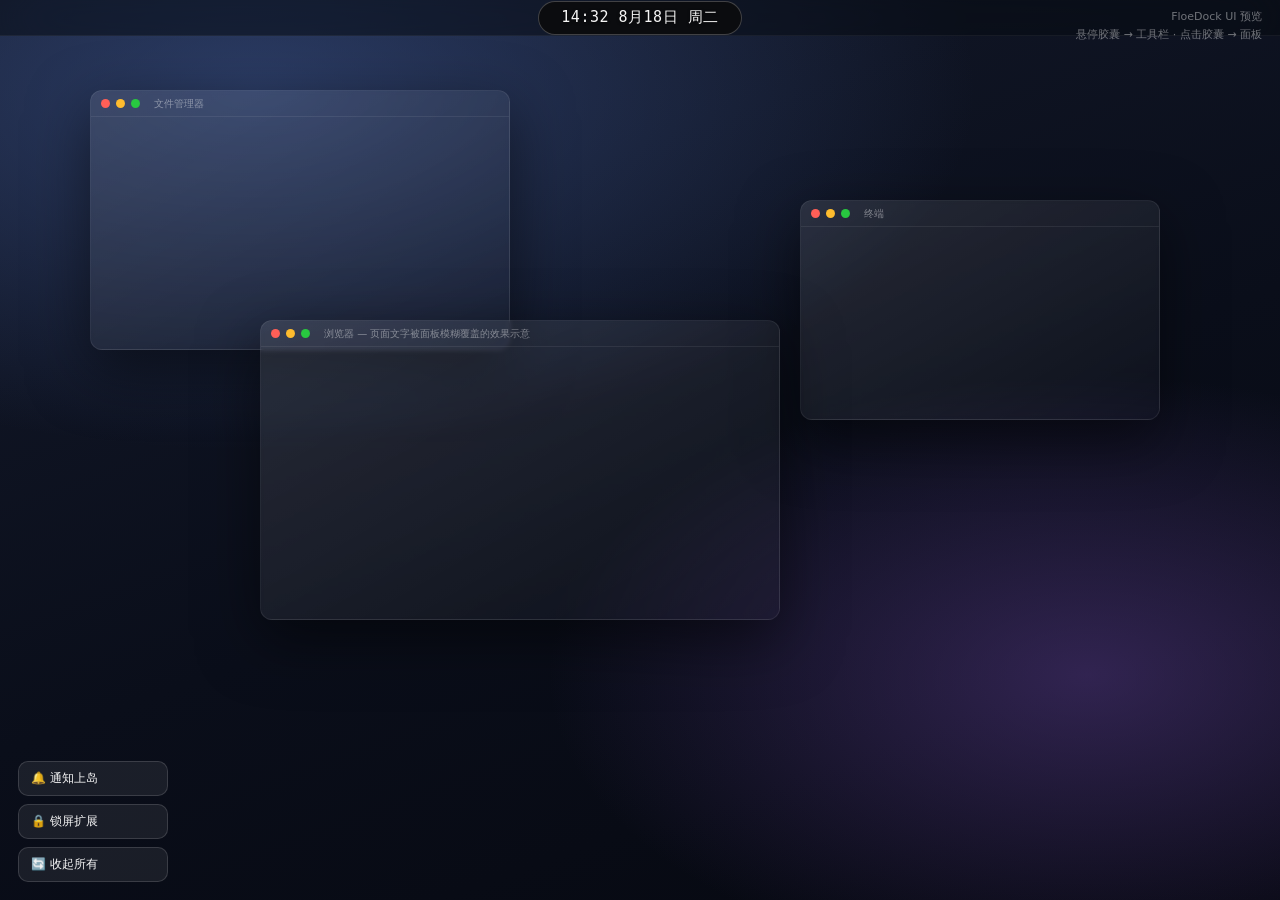
==== preview/index.html @ fa6a9c1b "反馈轮修复：日历卡片下移+间隙、消息列表改用ScrollView防溢出、通知改为胶囊自身形变(对齐notif-demo)、倒计时重置可重设、秒表显示00:00.00" ====
<!DOCTYPE html>
<html lang="zh-CN">
<head>
<meta charset="UTF-8">
<meta name="viewport" content="width=device-width, initial-scale=1.0">
<title>FloeDock 浮冰灵动岛 — UI 预览</title>
<style>
/* ============ 基础 ============ */
:root {
    --accent: #ffffff;
    --bg-dark: #05070c;
    --surf: rgba(12, 13, 16, 0.98);   /* 岛/面板/工具栏统一近黑 */
    --border: rgba(255, 255, 255, 0.14);
    --border-hi: rgba(255, 255, 255, 0.22);
    --text-hi: rgba(255, 255, 255, 0.96);
    --text-mid: rgba(255, 255, 255, 0.70);
    --text-low: rgba(255, 255, 255, 0.42);
    --card: rgba(255, 255, 255, 0.05);
    --radius: 16px;
}
* { margin: 0; padding: 0; box-sizing: border-box; font-family: system-ui, "Noto Sans CJK SC", sans-serif; }
body {
    background: var(--bg-dark);
    color: var(--text-hi);
    height: 100vh; overflow: hidden;
    user-select: none;
}
/* 模拟桌面：渐变 + 半透明窗口，让模糊可见 */
#desktop {
    position: absolute; inset: 0;
    background:
        radial-gradient(1200px 600px at 20% 10%, rgba(64, 90, 150, 0.55), transparent 60%),
        radial-gradient(900px 500px at 85% 75%, rgba(90, 60, 140, 0.5), transparent 60%),
        linear-gradient(160deg, #141a2c 0%, #0a0e1a 55%, #060810 100%);
}
.window {
    position: absolute; border-radius: 12px;
    background: linear-gradient(150deg, rgba(255,255,255,0.10), rgba(255,255,255,0.02));
    border: 1px solid rgba(255,255,255,0.08);
    box-shadow: 0 20px 60px rgba(0,0,0,0.5);
    backdrop-filter: blur(2px);
}
.window .bar { height: 26px; border-bottom: 1px solid rgba(255,255,255,0.07); display: flex; align-items: center; gap: 6px; padding: 0 10px; }
.window .bar i { width: 9px; height: 9px; border-radius: 50%; display: inline-block; }
.window .bar i:nth-child(1) { background: #ff5f57; }
.window .bar i:nth-child(2) { background: #febc2e; }
.window .bar i:nth-child(3) { background: #28c840; }
.window .bar span { margin-left: 8px; font-size: 10px; color: var(--text-low); }

/* ============ 顶部面板 ============ */
#panel {
    position: absolute; top: 0; left: 0; right: 0; height: 36px;
    background: rgba(8, 11, 18, 0.55);
    border-bottom: 1px solid rgba(255,255,255,0.05);
    backdrop-filter: blur(30px) saturate(1.3);
    display: flex; align-items: center; justify-content: center;
    z-index: 20;
}
/* 胶囊 */
#island { position: relative; }
#capsule {
    display: flex; align-items: center; justify-content: center;
    flex-direction: column; overflow: hidden;
    padding: 0 22px; height: 34px;
    border-radius: 999px;
    background: var(--surf);
    border: 1px solid var(--border-hi);
    cursor: pointer;
    transition: transform 0.2s;
}
#capsule:hover { transform: scale(1.02); }
#clock {
    font-family: "DejaVu Sans Mono", "Noto Sans Mono CJK SC", monospace;
    font-size: 15px; font-weight: 300; letter-spacing: 0.5px;
    color: var(--text-hi); text-shadow: 0 1px 3px rgba(0,0,0,0.6);
}
#hint { position: absolute; right: 18px; top: 8px; font-size: 11px; color: var(--text-low); text-align: right; line-height: 1.6; z-index: 5; }

/* ============ 浮层（工具栏 / 面板） ============ */
#float {
    position: absolute;
    top: 36px; left: 50%;
    transform-origin: top center;
    transform: translateX(-50%) scaleX(0.15) scaleY(0.1);
    opacity: 0; pointer-events: none;
    z-index: 30;
}
#float.open { pointer-events: auto; }
#float .glass {
    background: var(--surf);
    border: 1px solid var(--border);
}

/* 工具栏 */
#toolbar {
    display: flex; gap: 6px; padding: 4px 8px;
    border-radius: 999px;
}
.tool {
    width: 26px; height: 26px; border-radius: 50%;
    display: flex; align-items: center; justify-content: center;
    font-size: 13px; cursor: pointer;
    background: rgba(255,255,255,0.10);
    border: 1px solid rgba(255,255,255,0.16);
    transition: transform 0.15s, background 0.15s;
    color: var(--text-hi);
}
.tool:hover { transform: scale(1.12); background: rgba(255,255,255,0.22); border-color: rgba(255,255,255,0.6); }
.tool[data-rec] { background: rgba(230,60,60,0.45); border-color: rgba(255,120,120,0.7); }

/* ============ 全功能面板 ============ */
#panel-ui {
    width: 640px; border-radius: var(--radius);
    overflow: hidden;
    opacity: 0;
}
#panel-ui .body { padding: 12px 14px 12px; display: flex; flex-direction: column; gap: 8px; }
#searchbar {
    display: flex; align-items: center; gap: 8px;
    background: rgba(255,255,255,0.06);
    border: 1px solid var(--border);
    border-radius: 999px; padding: 6px 14px;
    color: var(--text-low); font-size: 13px;
}
#searchbar::before { content: "🔍"; opacity: 0.7; }

/* Tab */
#tabs { display: flex; gap: 2px; position: relative; padding: 0 2px; }
.tab {
    display: flex; align-items: center; gap: 6px;
    padding: 4px 10px; border-radius: 999px; cursor: pointer;
    font-size: 12px; color: var(--text-mid); font-weight: 500;
}
.tab:hover { background: rgba(255,255,255,0.08); color: var(--text-hi); }
.tab .ico { font-size: 13px; }
#indicator {
    position: absolute; bottom: 0; height: 3px; border-radius: 2px;
    background: var(--accent); box-shadow: 0 0 8px rgba(127,212,255,0.7);
    transition: left 0.34s cubic-bezier(0.34,1.56,0.64,1), width 0.34s;
}

/* 内容区 */
#content { position: relative; height: 150px; overflow: hidden; border-radius: 12px; }
.module { position: absolute; inset: 0; padding: 4px 6px; display: none; flex-direction: column; gap: 10px; overflow-y: auto; overflow-x: hidden; }
.module.active { display: flex; animation: modin 0.3s ease; }
@keyframes modin { from { opacity: 0; transform: translateX(24px); } to { opacity: 1; transform: none; } }

/* 通用组件 */
.card { background: var(--card); border: 1px solid rgba(255,255,255,0.06); border-radius: 12px; }
.mtitle { font-size: 15px; font-weight: 700; display: flex; align-items: center; gap: 8px; }
.mtitle .ico { font-size: 16px; }

/* 消息（左列表可滚动 + 右固定清空栏） */
#m-msg { flex-direction: column; gap: 4px; }
.msg-col { flex: 1; overflow-y: auto; display: flex; flex-direction: column; }
.msg-clear-bar { display: flex; justify-content: flex-end; flex: none; }
.msg-clear { padding: 4px 12px; border-radius: 999px; font-size: 11px; cursor: pointer; background: rgba(255,255,255,0.08); border: 1px solid rgba(255,255,255,0.14); color: var(--text-hi); }
.msg-clear:hover { background: rgba(255,255,255,0.16); }
.msg { display: flex; gap: 10px; padding: 8px 10px; align-items: flex-start; cursor: pointer; }
.msg:hover { background: rgba(255,255,255,0.06); }
.msg .ic { width: 30px; height: 30px; border-radius: 8px; display: flex; align-items: center; justify-content: center; font-size: 16px; flex: none; }
.msg .t { color: var(--text-low); font-size: 10px; display: flex; justify-content: space-between; }
.msg .h { font-weight: 600; font-size: 13px; }
.msg .b { color: var(--text-mid); font-size: 12px; }

/* 天气 */
.w-now { display: flex; align-items: center; gap: 16px; padding: 6px 8px; }
.w-temp { font-size: 46px; font-weight: 200; }
.w-desc { color: var(--text-mid); font-size: 14px; }
.w-detail { padding: 8px 12px; display: grid; grid-template-columns: 1fr 1fr; gap: 4px 18px; }
.w-detail div { display: flex; justify-content: space-between; font-size: 11px; }
.w-detail b { color: var(--text-hi); font-weight: 500; }
.w-detail span { color: var(--text-low); }
.w-days { display: flex; gap: 8px; }
.w-day { flex: 1; text-align: center; padding: 8px 4px; }
.w-day .ic { font-size: 22px; }
.w-day div { font-size: 11px; margin-top: 2px; }

/* 日历（只显示当天 + 右侧节日） */
.cal-today { display: flex; gap: 12px; flex: 1; }
.cal-today-left { flex: 1; display: flex; flex-direction: column; justify-content: center; padding: 6px 10px; }
.cal-today-left .ct-title { font-size: 13px; font-weight: 700; }
.cal-today-left .ct-bignum { font-size: 60px; font-weight: 200; line-height: 1.1; }
.cal-today-left .ct-line { color: var(--text-mid); font-size: 11px; }
.cal-right { width: 150px; flex: none; padding: 8px 10px; display: flex; flex-direction: column; gap: 4px; }
.cal-right .cr-title { font-weight: 700; font-size: 12px; }
.cal-right .cr-fest { color: #ffd78f; font-size: 11px; font-weight: 600; }
.cal-right .cr-line { color: var(--text-mid); font-size: 10px; }
.cal-body { display: flex; gap: 10px; }
.cal-left { flex: 1; min-width: 0; }
.cal-right { width: 120px; flex: none; padding: 8px 10px; display: flex; flex-direction: column; gap: 4px; }
.cal-right .cr-title { font-weight: 700; font-size: 13px; }
.cal-right .cr-fest { color: #ffd78f; font-size: 11px; font-weight: 600; }
.cal-right .cr-line { color: var(--text-mid); font-size: 10px; }
.cal-nav { display: flex; align-items: center; justify-content: space-between; }
.cal-nav button { background: rgba(255,255,255,0.06); border: 1px solid var(--border); color: var(--text-hi); border-radius: 999px; width: 26px; height: 26px; cursor: pointer; font-size: 13px; }
.cal-grid { display: grid; grid-template-columns: repeat(7, 1fr); gap: 2px; }
.cal-dow { text-align: center; font-size: 10px; color: var(--text-low); padding: 2px 0; }
.cal-cell { text-align: center; padding: 3px 0 1px; border-radius: 10px; cursor: pointer; }
.cal-cell:hover { background: rgba(255,255,255,0.08); }
.cal-cell .d { font-size: 13px; font-weight: 600; }
.cal-cell .l { font-size: 9px; color: var(--text-low); }
.cal-cell.fest .l { color: #ffd78f; }
.cal-cell.today { background: rgba(127,212,255,0.16); border: 1px solid rgba(127,212,255,0.5); }
.cal-cell.today .d { color: var(--accent); }
.cal-empty { visibility: hidden; }

/* 音乐（横向：左封面 + 右信息） */
.music-h { display: flex; gap: 14px; padding: 10px 12px; align-items: center; flex: 1; }
.music-right { flex: 1; display: flex; flex-direction: column; gap: 4px; min-width: 0; }
.music-title { font-weight: 700; font-size: 15px; white-space: nowrap; overflow: hidden; text-overflow: ellipsis; }
.music-artist { color: var(--text-mid); font-size: 12px; }
.music-ctl { display: flex; gap: 12px; }
.music-ctl button { width: 32px; height: 32px; border-radius: 50%; border: 1px solid var(--border); background: rgba(255,255,255,0.08); color: #fff; cursor: pointer; font-size: 14px; }
.music-ctl button:hover { background: rgba(255,255,255,0.2); }
.music-prog { display: flex; align-items: center; gap: 8px; font-size: 10px; color: var(--text-mid); }
.music-track { flex: 1; height: 5px; border-radius: 3px; background: rgba(0,0,0,0.45); overflow: hidden; }
.music-track i { display: block; height: 100%; width: 62%; background: var(--accent); border-radius: 3px; }



.music-cover { width: 84px; height: 84px; flex: none; border-radius: 14px; background: linear-gradient(135deg, #3a5a9a, #6a3a9a); box-shadow: 0 6px 20px rgba(0,0,0,0.5); display: flex; align-items: center; justify-content: center; font-size: 40px; }
.music-title { margin-top: 8px; font-weight: 700; font-size: 15px; }
.music-artist { color: var(--text-mid); font-size: 12px; }
.music-ctl { display: flex; justify-content: center; gap: 16px; margin-top: 10px; }
.music-ctl button { width: 34px; height: 34px; border-radius: 50%; border: 1px solid var(--border); background: rgba(255,255,255,0.08); color: #fff; cursor: pointer; font-size: 14px; }
.music-ctl button:hover { background: rgba(127,212,255,0.22); }
.music-prog { display: flex; align-items: center; gap: 8px; margin-top: 12px; font-size: 10px; color: var(--text-mid); }
.music-track { flex: 1; height: 5px; border-radius: 3px; background: rgba(0,0,0,0.45); overflow: hidden; }
.music-track i { display: block; height: 100%; width: 62%; background: var(--accent); border-radius: 3px; }

/* 计时（左右结构） */
.timer-h { display: flex; gap: 14px; flex: 1; align-items: center; }
.timer-left { flex: 1; display: flex; flex-direction: column; align-items: center; gap: 4px; min-width: 0; }
.timer-sub { color: var(--text-low); font-size: 10px; }
.timer-set { display: flex; gap: 4px; }
.timer-set input { background: rgba(255,255,255,0.06); border: 1px solid var(--border); border-radius: 999px; padding: 4px 8px; color: var(--text-hi); text-align: center; outline: none; }
.timer-ctls-col { display: flex; flex-direction: column; gap: 8px; flex: none; }
.timer-ctls-col button { padding: 6px 22px; border-radius: 999px; border: 1px solid var(--border-hi); background: rgba(255,255,255,0.1); color: #fff; font-size: 12px; font-weight: 600; cursor: pointer; }
.timer-ctls-col button:hover { background: rgba(255,255,255,0.2); }
.timer-laps { font-size: 10px; color: var(--text-mid); }
.timer-display { text-align: center; font-size: 52px; font-weight: 200; font-family: "DejaVu Sans Mono", monospace; }
.timer-chips { display: flex; justify-content: center; gap: 8px; }
.timer-chips button { padding: 4px 14px; border-radius: 999px; border: 1px solid var(--border); background: rgba(255,255,255,0.07); color: var(--text-hi); font-size: 11px; cursor: pointer; }
.timer-chips button:hover { background: rgba(127,212,255,0.2); }
.timer-ctls { display: flex; justify-content: center; gap: 12px; }
.timer-ctls button { padding: 5px 20px; border-radius: 999px; border: 1px solid rgba(127,212,255,0.4); background: rgba(127,212,255,0.18); color: #fff; font-size: 12px; font-weight: 600; cursor: pointer; }
.timer-ctls button:hover { background: rgba(127,212,255,0.3); }

/* 翻译 */
.t-input { display: flex; gap: 8px; }
.t-input input { flex: 1; background: rgba(255,255,255,0.06); border: 1px solid var(--border); border-radius: 999px; padding: 8px 14px; color: var(--text-hi); font-size: 13px; outline: none; }
.t-input input:focus { border-color: rgba(127,212,255,0.55); }
.t-dir { background: rgba(255,255,255,0.07); border: 1px solid var(--border); color: var(--text-hi); border-radius: 999px; padding: 0 14px; font-size: 12px; cursor: pointer; }
.t-result { padding: 12px; font-size: 14px; color: var(--text-hi); }
.t-result small { display: block; color: var(--text-low); font-size: 11px; margin-bottom: 6px; }

/* ============ 演示控制 ============ */
#demos { position: absolute; left: 18px; bottom: 18px; display: flex; flex-direction: column; gap: 8px; z-index: 40; }
#demos button {
    width: 150px; text-align: left; padding: 8px 12px; border-radius: 10px;
    background: rgba(255,255,255,0.07); border: 1px solid var(--border);
    color: var(--text-hi); font-size: 12px; cursor: pointer;
}
#demos button:hover { background: rgba(127,212,255,0.18); }

/* 通知横幅（岛体内部，随胶囊变形出现） */
#notif-banner {
    display: none; gap: 10px; align-items: flex-start;
    width: 100%; padding: 8px 4px 4px;
    border-top: 1px solid rgba(255,255,255,0.12);
}
#notif-banner.show { display: flex; }
#notif-banner .ic { width: 34px; height: 34px; border-radius: 9px; background: linear-gradient(135deg,#4a9,#4ac); display:flex; align-items:center; justify-content:center; font-size:16px; }
#notif-banner .app { font-size: 10px; color: var(--text-low); display: flex; justify-content: space-between; }
#notif-banner .tt { font-weight: 600; font-size: 13px; margin-top: 2px; }
#notif-banner .bb { font-size: 12px; color: var(--text-mid); margin-top: 2px; }

/* 锁屏 */
#lockscreen {
    position: fixed; inset: 0; z-index: 100; display: none;
    background: linear-gradient(180deg, rgba(10,14,22,0.92), rgba(4,6,10,0.96));
    align-items: center; justify-content: center; flex-direction: column; gap: 18px;
}
#lockscreen.show { display: flex; }
#lockscreen .big { font-size: 88px; font-weight: 200; text-shadow: 0 2px 12px rgba(0,0,0,0.6); }
#lockscreen .sub { font-size: 18px; color: var(--text-hi); }
#lockscreen .lunar { font-size: 13px; color: var(--text-mid); }
#lockscreen .lc-card { text-align: center; padding: 30px 60px; border-radius: 28px;
    background: linear-gradient(180deg, rgba(26,33,46,0.7), rgba(9,12,19,0.8));
    border: 1px solid var(--border); backdrop-filter: blur(30px);
    box-shadow: 0 10px 40px rgba(0,0,0,0.5);
}
#lockscreen .lock-notif { display: flex; gap: 10px; background: rgba(255,255,255,0.06); border-radius: 12px; padding: 8px 14px; width: 380px; }
#lockscreen .lock-notif .app { font-size: 10px; color: var(--text-low); }
#lockscreen .lock-notif .tt { font-size: 13px; font-weight: 600; }
</style>
</head>
<body>

<div id="desktop">
  <div class="window" style="width: 420px; height: 260px; top: 90px; left: 90px;">
    <div class="bar"><i></i><i></i><i></i><span>文件管理器</span></div>
  </div>
  <div class="window" style="width: 360px; height: 220px; top: 200px; right: 120px;">
    <div class="bar"><i></i><i></i><i></i><span>终端</span></div>
  </div>
  <div class="window" style="width: 520px; height: 300px; top: 320px; left: 260px;">
    <div class="bar"><i></i><i></i><i></i><span>浏览器 — 页面文字被面板模糊覆盖的效果示意</span></div>
  </div>
</div>

<div id="panel">
  <div id="island">
    <div id="capsule">
      <span id="clock">14:32&ensp;8月18日 周二</span>
      <div id="notif-banner">
        <div class="ic">💬</div>
        <div style="flex:1;min-width:0">
          <div class="app"><span>Telegram</span><span>14:32</span></div>
          <div class="tt">张三：晚上一起吃饭？</div>
          <div class="bb">明天见 👋</div>
        </div>
      </div>
    </div>
    <div id="float">
      <div id="toolbar" class="glass">
        <div class="tool" title="截图">📷</div>
        <div class="tool" title="区域截图">✂️</div>
        <div class="tool" title="录音" data-rec>🎙️</div>
        <div class="tool" title="全屏录像">🎬</div>
        <div class="tool" title="更多">⋯</div>
        <div class="tool" title="设置">⚙️</div>
      </div>
      <div id="panel-ui" class="glass">
        <div class="body">
          <div id="searchbar">搜索文件与应用…</div>
          <div id="tabs">
            <div class="tab active" data-m="msg"><span class="ico">🔔</span>消息</div>
            <div class="tab" data-m="weather"><span class="ico">🌤️</span>天气</div>
            <div class="tab" data-m="cal"><span class="ico">📅</span>日历</div>
            <div class="tab" data-m="music"><span class="ico">🎵</span>音乐</div>
            <div class="tab" data-m="timer"><span class="ico">⏳</span>倒计时</div>
            <div class="tab" data-m="stopwatch"><span class="ico">⏱️</span>秒表</div>
            <div class="tab" data-m="translate"><span class="ico">🌐</span>翻译</div>
            <div id="indicator"></div>
          </div>
          <div id="content">
            <div class="module active" id="m-msg">
              <div class="msg-col">
                <div class="msg"><div class="ic" style="background:#2d6;color:#fff">💬</div>
                  <div style="flex:1"><div class="t"><span>Telegram</span><span>14:20</span></div>
                  <div class="h">张三：晚上一起吃饭？</div><div class="b">明天见 👋</div></div></div>
                <div class="msg"><div class="ic" style="background:#26a;color:#fff">📧</div>
                  <div style="flex:1"><div class="t"><span>邮件</span><span>13:05</span></div>
                  <div class="h">新邮件：FloeDock v0.4.0</div><div class="b">深色灵动岛风 UI 已发布…</div></div></div>
                <div class="msg"><div class="ic" style="background:#a62;color:#fff">🖥️</div>
                  <div style="flex:1"><div class="t"><span>系统</span><span>12:40</span></div>
                  <div class="h">屏幕截图已保存</div><div class="b">~/Pictures/...</div></div></div>
                <div class="msg"><div class="ic" style="background:#26a;color:#fff">📧</div>
                  <div style="flex:1"><div class="t"><span>邮件</span><span>11:00</span></div>
                  <div class="h">更多消息（可滚动）</div><div class="b">第 4 条…</div></div></div>
              </div>
              <div class="msg-clear-bar"><button class="msg-clear">🗑️ 一键清空</button></div>
            </div>
            <div class="module" id="m-weather">
              <div class="w-now"><div style="font-size:52px">☀️</div>
                <div><div class="w-temp">32°</div><div class="w-desc">晴 · 体感 34°</div></div></div>
              <div class="card w-detail">
                <div><span>最高/最低</span><b>35° / 26°</b></div>
                <div><span>降水概率</span><b>10%</b></div>
                <div><span>湿度</span><b>58%</b></div>
                <div><span>风速</span><b>12 km/h</b></div>
                <div><span>紫外线</span><b>强</b></div>
                <div><span>日出/日落</span><b>05:22 / 18:58</b></div>
              </div>
              <div class="w-days">
                <div class="w-day card"><div>周三</div><div class="ic">☀️</div><div>35° 26°</div></div>
                <div class="w-day card"><div>周四</div><div class="ic">⛅</div><div>33° 25°</div></div>
                <div class="w-day card"><div>周五</div><div class="ic">🌧️</div><div>28° 23°</div></div>
              </div>
            </div>
            <div class="module" id="m-cal">
              <div class="cal-today">
                <div class="cal-today-left">
                  <div class="ct-title">2026年8月18日 星期二</div>
                  <div class="ct-bignum">18</div>
                  <div class="ct-line">农历七月初六</div>
                  <div class="ct-line">丙午马年 · 生肖马</div>
                </div>
                <div class="cal-right card">
                  <div class="cr-title">节日 · 节气</div>
                  <div class="cr-fest">8月19日 七夕</div>
                  <div class="cr-fest">8月23日 处暑</div>
                  <div class="cr-line">中元节 8月27日</div>
                </div>
              </div>
            </div>
            <div class="module" id="m-music">
              <div style="font-size:10px;color:var(--text-low);margin-bottom:-6px">Spotify</div>
              <div class="music-h card">
                <div class="music-cover">🎧</div>
                <div class="music-right">
                  <div class="music-title">夜空中最亮的星</div>
                  <div class="music-artist">逃跑计划</div>
                  <div class="music-ctl">
                    <button>⏮</button><button style="background:rgba(255,255,255,0.25)">⏸</button><button>⏭</button>
                  </div>
                  <div class="music-prog"><span>1:24</span><div class="music-track"><i></i></div><span>3:47</span></div>
                </div>
              </div>
            </div>
            <div class="module" id="m-timer">
              <div class="timer-h">
                <div class="timer-left">
                  <div class="timer-display" style="font-size:40px">12:00</div>
                  <div class="timer-sub">准备就绪</div>
                  <div class="timer-set"><input placeholder="分" style="width:44px"><input placeholder="秒" style="width:44px"></div>
                  <div class="timer-chips">
                    <button>1分</button><button>3分</button><button>5分</button>
                    <button>10分</button><button>25分</button>
                  </div>
                </div>
                <div class="timer-ctls-col">
                  <button>开始</button><button>重置</button>
                </div>
              </div>
            </div>
            <div class="module" id="m-stopwatch">
              <div class="timer-h">
                <div class="timer-left">
                  <div class="timer-display" style="font-size:40px">00:00.0</div>
                  <div class="timer-sub">准备就绪</div>
                  <div class="timer-laps" id="sw-laps"></div>
                </div>
                <div class="timer-ctls-col">
                  <button>开始</button><button>计次</button><button>重置</button>
                </div>
              </div>
            </div>
            <div class="module" id="m-translate">
              <div class="t-input"><button class="t-dir">中 → EN</button><input placeholder="输入要翻译的文本…"><button class="t-dir">翻译</button></div>
              <div class="card t-result"><small>翻译结果</small>Hello, world! This is the FloeDock translate module preview.</div>
            </div>
          </div>
        </div>
      </div>
    </div>
  </div>
  <div id="hint">FloeDock UI 预览<br>悬停胶囊 → 工具栏 · 点击胶囊 → 面板</div>
</div>



<div id="lockscreen">
  <div class="lc-card">
    <div class="big">14:32</div>
    <div class="sub">8月18日 星期二</div>
    <div class="lunar">丙午马年 · 七月初六 · 七夕将至</div>
  </div>
  <div class="lock-notif"><div style="font-size:22px">💬</div>
    <div><div class="app">Telegram</div><div class="tt">张三：晚上一起吃饭？</div></div></div>
  <div style="color:var(--text-low);font-size:11px">锁屏扩展预览 —— 按 Esc 返回</div>
</div>

<div id="demos">
  <button onclick="showBanner()">🔔 通知上岛</button>
  <button onclick="toggleLock()">🔒 锁屏扩展</button>
  <button onclick="reset()">🔄 收起所有</button>
</div>

<script>
/* ============ 状态机：DOCK / TOOLBAR / PANEL ============ */
const floatEl = document.getElementById('float');
const toolbar = document.getElementById('toolbar');
const panelUI = document.getElementById('panel-ui');
const capsule = document.getElementById('capsule');
const clockEl = document.getElementById('clock');
const demos = document.getElementById('demos');

let state = 'dock';
let hoverTimer = null;
let pullDone = false;

const CLOCK_TEXT = ['14:32  8月18日 周二', '14:33  8月18日 周二', '14:34  8月18日 周二'];
let ci = 0;
setInterval(() => { ci = (ci + 1) % CLOCK_TEXT.length; clockEl.innerHTML = CLOCK_TEXT[ci]; }, 3000);

function setFloat(w, h, sx, sy, cb) {
  floatEl.style.width = w + 'px';
  floatEl.style.height = h + 'px';
  floatEl.style.transform = `translateX(-50%) scaleX(${sx}) scaleY(${sy})`;
  cb && cb();
}

function setState(next) {
  if (state === next) return;
  const prev = state;
  state = next;

  if (next === 'dock') {
    floatEl.classList.remove('open');
    // 收起：缩小淡出
    floatEl.style.transition = 'transform 0.2s, opacity 0.2s';
    floatEl.style.transform = 'translateX(-50%) scaleX(0.1) scaleY(0.1)';
    floatEl.style.opacity = 0;
    setTimeout(() => {
      toolbar.style.display = '';
      panelUI.style.opacity = 0;
      panelUI.style.display = '';
    }, 200);
    return;
  }

  if (next === 'toolbar') {
    floatEl.style.transition = 'transform 0.4s cubic-bezier(0.34,1.56,0.64,1), opacity 0.2s';
    toolbar.style.display = 'flex';
    panelUI.style.display = 'none';
    panelUI.style.opacity = 0;
    floatEl.classList.add('open');
    floatEl.style.opacity = 1;
    floatEl.style.transform = 'translateX(-50%) scaleX(1) scaleY(1)';
    // 图标依次弹入
    [...toolbar.children].forEach((t, i) => {
      t.style.opacity = 0; t.style.transform = 'scale(0.4)';
      setTimeout(() => { t.style.transition = 'opacity 0.25s, transform 0.25s cubic-bezier(0.34,1.56,0.64,1)'; t.style.opacity = 1; t.style.transform = 'scale(1)'; }, i * 40);
    });
    return;
  }

  if (next === 'panel') {
    // 两阶段：先横拉 scaleX，再下沉 scaleY
    floatEl.classList.add('open');
    toolbar.style.display = 'none';
    panelUI.style.display = 'block';
    panelUI.style.opacity = 0;
    floatEl.style.opacity = 1;
    floatEl.style.transition = 'none';
    setFloat(640, 244, 0.15, 0.1);
    requestAnimationFrame(() => {
      floatEl.style.transition = 'transform 0.45s cubic-bezier(0.34,1.56,0.64,1)';
      floatEl.style.transform = 'translateX(-50%) scaleX(1) scaleY(0.1)';
      setTimeout(() => {
        // 下沉
        floatEl.style.transition = 'transform 0.35s cubic-bezier(0.34,1.56,0.64,1), opacity 0.2s';
        floatEl.style.transform = 'translateX(-50%) scaleX(1) scaleY(1)';
        panelUI.style.transition = 'opacity 0.3s';
        panelUI.style.opacity = 1;
        updateIndicator(0);
      }, 450);
    });
  }
}

/* 胶囊：hover 1 秒出工具栏；点击直接开面板 */
capsule.addEventListener('mouseenter', () => {
  if (state !== 'dock') return;
  hoverTimer = setTimeout(() => { if (state === 'dock') setState('toolbar'); }, 1000);
});
capsule.addEventListener('mouseleave', () => {
  clearTimeout(hoverTimer);
  if (state === 'toolbar') setState('dock');
});
capsule.addEventListener('click', () => setState('panel'));
toolbar.addEventListener('mouseenter', () => clearTimeout(hoverTimer));
toolbar.addEventListener('mouseleave', () => { if (state === 'toolbar') setState('dock'); });
toolbar.querySelectorAll('.tool').forEach(t => {
  t.addEventListener('click', e => e.stopPropagation());
});

/* 工具栏末尾三点 → 面板 */
toolbar.children[4].addEventListener('click', () => setState('panel'));

/* ============ Tab 切换 ============ */
const tabs = [...document.querySelectorAll('.tab')];
const indicator = document.getElementById('indicator');
let curTab = 0;

function updateIndicator(i) {
  const tab = tabs[i];
  indicator.style.left = (tab.offsetLeft + tab.offsetWidth / 2 - indicator.offsetWidth / 2) + 'px';
  indicator.style.width = Math.min(tab.offsetWidth, 90) + 'px';
}
tabs.forEach((tab, i) => {
  tab.addEventListener('click', () => {
    tabs.forEach(t => t.classList.remove('active'));
    tab.classList.add('active');
    document.querySelectorAll('.module').forEach(m => m.classList.remove('active'));
    document.getElementById('m-' + tab.dataset.m).classList.add('active');
    updateIndicator(i);
  });
});
window.addEventListener('load', () => setTimeout(() => updateIndicator(0), 60));

/* ============ 日历（2026年8月真实农历数据） ============ */
const LUNAR = {"1":{"day":"十九","fest":"建军节"},"2":{"day":"二十","fest":""},"3":{"day":"廿一","fest":""},"4":{"day":"廿二","fest":""},"5":{"day":"廿三","fest":""},"6":{"day":"廿四","fest":""},"7":{"day":"廿五","fest":"立秋"},"8":{"day":"廿六","fest":""},"9":{"day":"廿七","fest":""},"10":{"day":"廿八","fest":""},"11":{"day":"廿九","fest":""},"12":{"day":"三十","fest":""},"13":{"day":"初一","fest":""},"14":{"day":"初二","fest":""},"15":{"day":"初三","fest":""},"16":{"day":"初四","fest":""},"17":{"day":"初五","fest":""},"18":{"day":"初六","fest":""},"19":{"day":"初七","fest":"七夕"},"20":{"day":"初八","fest":""},"21":{"day":"初九","fest":""},"22":{"day":"初十","fest":""},"23":{"day":"十一","fest":"处暑"},"24":{"day":"十二","fest":""},"25":{"day":"十三","fest":""},"26":{"day":"十四","fest":""},"27":{"day":"十五","fest":"中元节"},"28":{"day":"十六","fest":""},"29":{"day":"十七","fest":""},"30":{"day":"十八","fest":""},"31":{"day":"十九","fest":""}};
(function buildCal() {
  const grid = document.getElementById('cal-grid');
  const dow = ['一','二','三','四','五','六','日'];
  dow.forEach(d => { const e = document.createElement('div'); e.className = 'cal-dow'; e.textContent = d; grid.appendChild(e); });
  const offset = (new Date(2026, 7, 1).getDay() + 6) % 7; // 周一起始
  for (let i = 0; i < offset; i++) { const e = document.createElement('div'); e.className = 'cal-cell cal-empty'; grid.appendChild(e); }
  for (let d = 1; d <= 31; d++) {
    const cell = document.createElement('div');
    cell.className = 'cal-cell' + (d === 18 ? ' today' : '') + (LUNAR[d].fest ? ' fest' : '');
    const sub = LUNAR[d].fest || LUNAR[d].day;
    cell.innerHTML = `<div class="d">${d}</div><div class="l">${sub}</div>`;
    // 点击日期 → 右侧信息栏更新（七夕等节日在右侧）
    cell.addEventListener('click', () => {
      document.querySelectorAll('.cal-cell').forEach(c => c.classList.remove('today'));
      cell.classList.add('today');
      updateDayInfo(d);
    });
    grid.appendChild(cell);
  }
  updateDayInfo(18);
})();
function updateDayInfo(day) {
  const info = LUNAR[day] || {};
  document.getElementById('cr-title').textContent = `8月${day}日`;
  const fests = info.fest ? info.fest.split(' · ').filter(Boolean) : [];
  document.getElementById('cr-fest').textContent = fests.join(' · ') || '';
  document.getElementById('cr-fest').style.display = fests.length ? '' : 'none';
  document.getElementById('cr-lunar').textContent = `农历七月${info.day || ''}`;
  const zodiac = ['鼠','牛','虎','兔','龙','蛇','马','羊','猴','鸡','狗','猪'][(2026 + 0) % 12];
  document.getElementById('cr-zodiac').textContent = `丙午马年 · 生肖${zodiac}`;
}

/* ============ 通知动画：对齐 notif-demo.html —— 岛体整体下移 + 胶囊同时形变 ============ */
const banner = document.getElementById('notif-banner');
let bannerTimer = null;
let notifAnim = false;

function showBanner() {
  if (notifAnim) return;
  notifAnim = true;
  // 收起面板/工具栏，回到 Dock 态
  floatEl.classList.remove('open');
  floatEl.style.opacity = 0;
  toolbar.style.display = '';
  panelUI.style.display = '';
  panelUI.style.opacity = 0;

  // 同时：岛体下移突破顶栏 + 胶囊变宽/变高/圆角 999→12 + 时钟淡出 + 内容淡入
  capsule.style.transition =
    'width 0.5s cubic-bezier(0.25,0.1,0.25,1), height 0.5s cubic-bezier(0.25,0.1,0.25,1), border-radius 0.5s cubic-bezier(0.25,0.1,0.25,1)';
  island.style.transition = 'transform 0.5s cubic-bezier(0.25,0.1,0.25,1)';
  clockEl.style.transition = 'opacity 0.2s ease';
  banner.style.transition = 'opacity 0.25s ease';
  banner.style.opacity = '0';
  banner.classList.add('show');

  requestAnimationFrame(() => {
    island.style.transform = 'translateY(36px)'; // 岛体整体下移（突破顶栏下边界）
    capsule.style.width = '420px';
    capsule.style.height = '80px';
    capsule.style.borderRadius = '12px';
    clockEl.style.opacity = '0'; // 时钟文字淡出
    banner.style.opacity = '1';  // 通知内容淡入
  });

  // 2s 后原路返回：同时上移 + 缩回宽/高 + 圆角复原 + 时钟淡入
  bannerTimer = setTimeout(() => {
    banner.classList.remove('show');
    banner.style.opacity = '0';
    capsule.style.width = '';
    capsule.style.height = '34px';
    capsule.style.borderRadius = '999px';
    island.style.transform = 'translateY(0)';
    clockEl.style.opacity = '1';
    setTimeout(() => { notifAnim = false; }, 520);
  }, 2000);
}
const lock = document.getElementById('lockscreen');
function toggleLock() { lock.classList.toggle('show'); }
document.addEventListener('keydown', e => { if (e.key === 'Escape') lock.classList.remove('show'); });
function reset() {
  setState('dock');
  banner.classList.remove('show');
  banner.style.opacity = '1';
  capsule.style.transition = 'height 0.2s, width 0.2s';
  capsule.style.height = '34px';
  capsule.style.width = '';
  capsule.style.borderRadius = '999px';
  island.style.transform = 'translateY(0)';
  clockEl.style.opacity = '1';
  notifAnim = false;
}

/* 初始：先展示 Dock 态 */
setTimeout(() => { capsule.dispatchEvent(new MouseEvent('mouseenter')); }, 800);
</script>
</body>
</html>
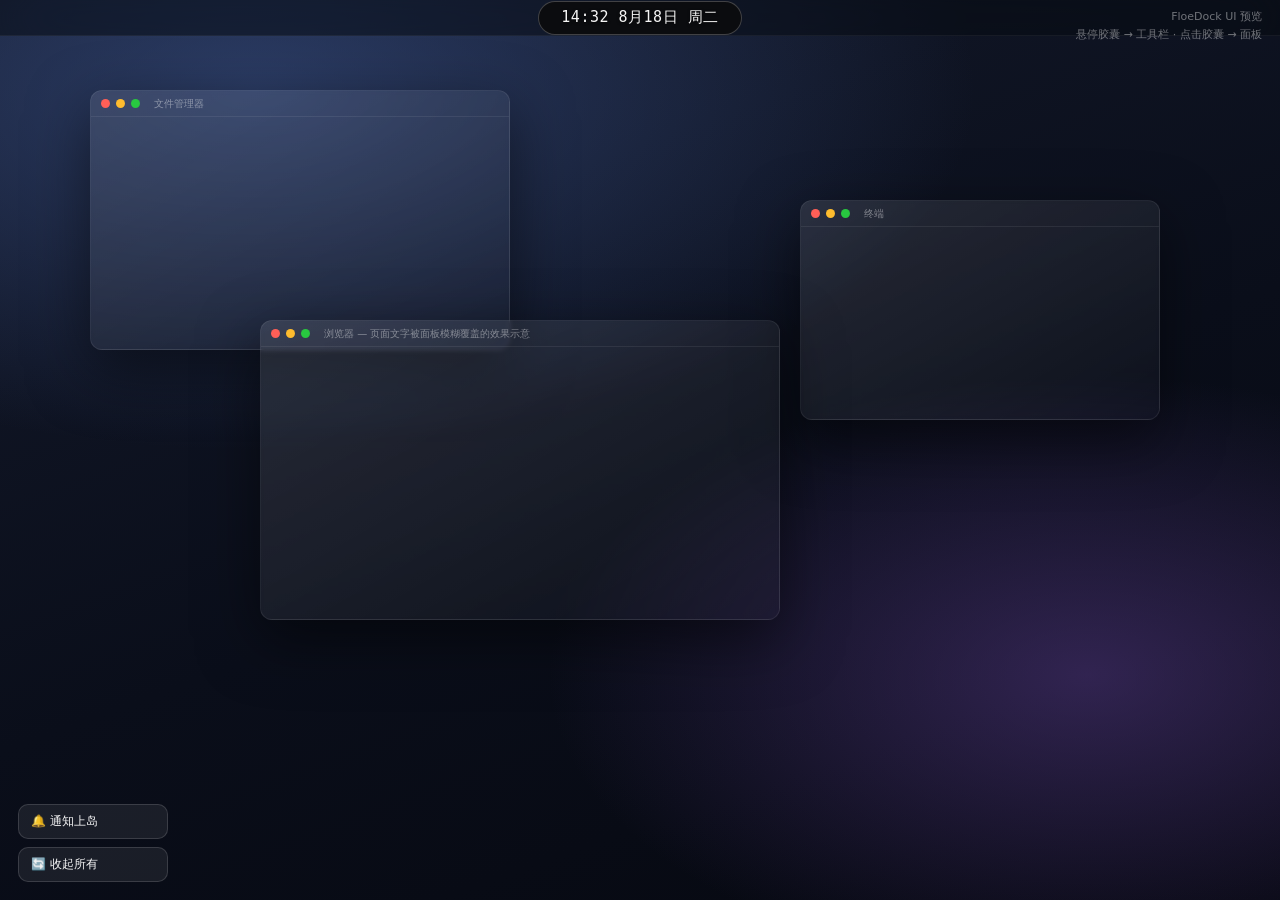
==== commit 11db30da: "移除锁屏功能；面板改为平滑胶囊形变(内容固定尺寸被胶囊裁剪逐步显露,横向拉开+同时向下,不卡顿)；修复通知后点击无法开面板(胶囊残留防御)" ====
--- a/preview/index.html
+++ b/preview/index.html
@@ -57,7 +57,7 @@
     z-index: 20;
 }
 /* 胶囊 */
-#island { position: relative; }
+#island { position: relative; display: flex; align-items: center; gap: 8px; }
 #capsule {
     display: flex; align-items: center; justify-content: center;
     flex-direction: column; overflow: hidden;
@@ -69,6 +69,15 @@
     transition: transform 0.2s;
 }
 #capsule:hover { transform: scale(1.02); }
+/* 迷你小岛：秒表计时中显示在时间岛左侧 */
+#mini-island {
+    display: none; align-items: center;
+    padding: 0 12px; height: 34px; border-radius: 999px;
+    background: var(--surf); border: 1px solid var(--border-hi);
+    font-family: "DejaVu Sans Mono", "Noto Sans Mono CJK SC", monospace;
+    font-size: 13px; letter-spacing: 0.5px; color: var(--text-hi);
+}
+#mini-island.on { display: flex; }
 #clock {
     font-family: "DejaVu Sans Mono", "Noto Sans Mono CJK SC", monospace;
     font-size: 15px; font-weight: 300; letter-spacing: 0.5px;
@@ -275,25 +284,6 @@
 #notif-banner .app { font-size: 10px; color: var(--text-low); display: flex; justify-content: space-between; }
 #notif-banner .tt { font-weight: 600; font-size: 13px; margin-top: 2px; }
 #notif-banner .bb { font-size: 12px; color: var(--text-mid); margin-top: 2px; }
-
-/* 锁屏 */
-#lockscreen {
-    position: fixed; inset: 0; z-index: 100; display: none;
-    background: linear-gradient(180deg, rgba(10,14,22,0.92), rgba(4,6,10,0.96));
-    align-items: center; justify-content: center; flex-direction: column; gap: 18px;
-}
-#lockscreen.show { display: flex; }
-#lockscreen .big { font-size: 88px; font-weight: 200; text-shadow: 0 2px 12px rgba(0,0,0,0.6); }
-#lockscreen .sub { font-size: 18px; color: var(--text-hi); }
-#lockscreen .lunar { font-size: 13px; color: var(--text-mid); }
-#lockscreen .lc-card { text-align: center; padding: 30px 60px; border-radius: 28px;
-    background: linear-gradient(180deg, rgba(26,33,46,0.7), rgba(9,12,19,0.8));
-    border: 1px solid var(--border); backdrop-filter: blur(30px);
-    box-shadow: 0 10px 40px rgba(0,0,0,0.5);
-}
-#lockscreen .lock-notif { display: flex; gap: 10px; background: rgba(255,255,255,0.06); border-radius: 12px; padding: 8px 14px; width: 380px; }
-#lockscreen .lock-notif .app { font-size: 10px; color: var(--text-low); }
-#lockscreen .lock-notif .tt { font-size: 13px; font-weight: 600; }
 </style>
 </head>
 <body>
@@ -312,6 +302,7 @@
 
 <div id="panel">
   <div id="island">
+    <div id="mini-island"><span id="mini-clock">00:00.00</span></div>
     <div id="capsule">
       <span id="clock">14:32&ensp;8月18日 周二</span>
       <div id="notif-banner">
@@ -326,11 +317,8 @@
     <div id="float">
       <div id="toolbar" class="glass">
         <div class="tool" title="截图">📷</div>
-        <div class="tool" title="区域截图">✂️</div>
         <div class="tool" title="录音" data-rec>🎙️</div>
-        <div class="tool" title="全屏录像">🎬</div>
-        <div class="tool" title="更多">⋯</div>
-        <div class="tool" title="设置">⚙️</div>
+        <div class="tool" title="录屏">🎬</div>
       </div>
       <div id="panel-ui" class="glass">
         <div class="body">
@@ -340,8 +328,7 @@
             <div class="tab" data-m="weather"><span class="ico">🌤️</span>天气</div>
             <div class="tab" data-m="cal"><span class="ico">📅</span>日历</div>
             <div class="tab" data-m="music"><span class="ico">🎵</span>音乐</div>
-            <div class="tab" data-m="timer"><span class="ico">⏳</span>倒计时</div>
-            <div class="tab" data-m="stopwatch"><span class="ico">⏱️</span>秒表</div>
+            <div class="tab" data-m="stopwatch"><span class="ico">⏰</span>秒表</div>
             <div class="tab" data-m="translate"><span class="ico">🌐</span>翻译</div>
             <div id="indicator"></div>
           </div>
@@ -410,31 +397,15 @@
                 </div>
               </div>
             </div>
-            <div class="module" id="m-timer">
-              <div class="timer-h">
-                <div class="timer-left">
-                  <div class="timer-display" style="font-size:40px">12:00</div>
-                  <div class="timer-sub">准备就绪</div>
-                  <div class="timer-set"><input placeholder="分" style="width:44px"><input placeholder="秒" style="width:44px"></div>
-                  <div class="timer-chips">
-                    <button>1分</button><button>3分</button><button>5分</button>
-                    <button>10分</button><button>25分</button>
-                  </div>
-                </div>
-                <div class="timer-ctls-col">
-                  <button>开始</button><button>重置</button>
-                </div>
-              </div>
-            </div>
             <div class="module" id="m-stopwatch">
               <div class="timer-h">
                 <div class="timer-left">
-                  <div class="timer-display" style="font-size:40px">00:00.0</div>
-                  <div class="timer-sub">准备就绪</div>
+                  <div class="timer-display" style="font-size:38px">00:00.00</div>
+                  <div class="timer-sub">点「开始」计时</div>
                   <div class="timer-laps" id="sw-laps"></div>
                 </div>
                 <div class="timer-ctls-col">
-                  <button>开始</button><button>计次</button><button>重置</button>
+                  <button id="sw-start">开始</button><button>计次</button><button>重置</button>
                 </div>
               </div>
             </div>
@@ -452,20 +423,8 @@
 
 
 
-<div id="lockscreen">
-  <div class="lc-card">
-    <div class="big">14:32</div>
-    <div class="sub">8月18日 星期二</div>
-    <div class="lunar">丙午马年 · 七月初六 · 七夕将至</div>
-  </div>
-  <div class="lock-notif"><div style="font-size:22px">💬</div>
-    <div><div class="app">Telegram</div><div class="tt">张三：晚上一起吃饭？</div></div></div>
-  <div style="color:var(--text-low);font-size:11px">锁屏扩展预览 —— 按 Esc 返回</div>
-</div>
-
 <div id="demos">
   <button onclick="showBanner()">🔔 通知上岛</button>
-  <button onclick="toggleLock()">🔒 锁屏扩展</button>
   <button onclick="reset()">🔄 收起所有</button>
 </div>
 
@@ -568,8 +527,11 @@
   t.addEventListener('click', e => e.stopPropagation());
 });
 
-/* 工具栏末尾三点 → 面板 */
-toolbar.children[4].addEventListener('click', () => setState('panel'));
+/* 点击岛体胶囊 → 打开里界面（同扩展：单击进入面板） */
+capsule.addEventListener('click', () => {
+  if (state === 'dock' || state === 'toolbar')
+    setState('panel');
+});
 
 /* ============ Tab 切换 ============ */
 const tabs = [...document.querySelectorAll('.tab')];
@@ -591,6 +553,32 @@
   });
 });
 window.addEventListener('load', () => setTimeout(() => updateIndicator(0), 60));
+
+/* ============ 秒表演示：计时时在时间岛左侧显示迷你小岛 ============ */
+const swDisplay = document.querySelector('#m-stopwatch .timer-display');
+const swLaps = document.getElementById('sw-laps');
+const swStartBtn = document.getElementById('sw-start');
+const miniClock = document.getElementById('mini-clock');
+const miniIsland = document.getElementById('mini-island');
+let swMs = 0, swRunning = false, swTimer = null;
+function swRender() {
+  const m = String(Math.floor(swMs / 60000)).padStart(2, '0');
+  const s = String(Math.floor((swMs % 60000) / 1000)).padStart(2, '0');
+  const c = String(Math.floor((swMs % 1000) / 10)).padStart(2, '0');
+  const txt = `${m}:${s}.${c}`;
+  swDisplay.textContent = txt;
+  miniClock.textContent = txt;
+  miniIsland.classList.toggle('on', swMs > 0);
+}
+swStartBtn.addEventListener('click', () => {
+  if (swRunning) {
+    swRunning = false; clearInterval(swTimer); swTimer = null; swStartBtn.textContent = '继续';
+  } else {
+    swRunning = true; swStartBtn.textContent = '暂停';
+    swTimer = setInterval(() => { swMs += 100; swRender(); }, 100);
+  }
+});
+swRender();
 
 /* ============ 日历（2026年8月真实农历数据） ============ */
 const LUNAR = {"1":{"day":"十九","fest":"建军节"},"2":{"day":"二十","fest":""},"3":{"day":"廿一","fest":""},"4":{"day":"廿二","fest":""},"5":{"day":"廿三","fest":""},"6":{"day":"廿四","fest":""},"7":{"day":"廿五","fest":"立秋"},"8":{"day":"廿六","fest":""},"9":{"day":"廿七","fest":""},"10":{"day":"廿八","fest":""},"11":{"day":"廿九","fest":""},"12":{"day":"三十","fest":""},"13":{"day":"初一","fest":""},"14":{"day":"初二","fest":""},"15":{"day":"初三","fest":""},"16":{"day":"初四","fest":""},"17":{"day":"初五","fest":""},"18":{"day":"初六","fest":""},"19":{"day":"初七","fest":"七夕"},"20":{"day":"初八","fest":""},"21":{"day":"初九","fest":""},"22":{"day":"初十","fest":""},"23":{"day":"十一","fest":"处暑"},"24":{"day":"十二","fest":""},"25":{"day":"十三","fest":""},"26":{"day":"十四","fest":""},"27":{"day":"十五","fest":"中元节"},"28":{"day":"十六","fest":""},"29":{"day":"十七","fest":""},"30":{"day":"十八","fest":""},"31":{"day":"十九","fest":""}};
@@ -671,9 +659,6 @@
     setTimeout(() => { notifAnim = false; }, 520);
   }, 2000);
 }
-const lock = document.getElementById('lockscreen');
-function toggleLock() { lock.classList.toggle('show'); }
-document.addEventListener('keydown', e => { if (e.key === 'Escape') lock.classList.remove('show'); });
 function reset() {
   setState('dock');
   banner.classList.remove('show');
